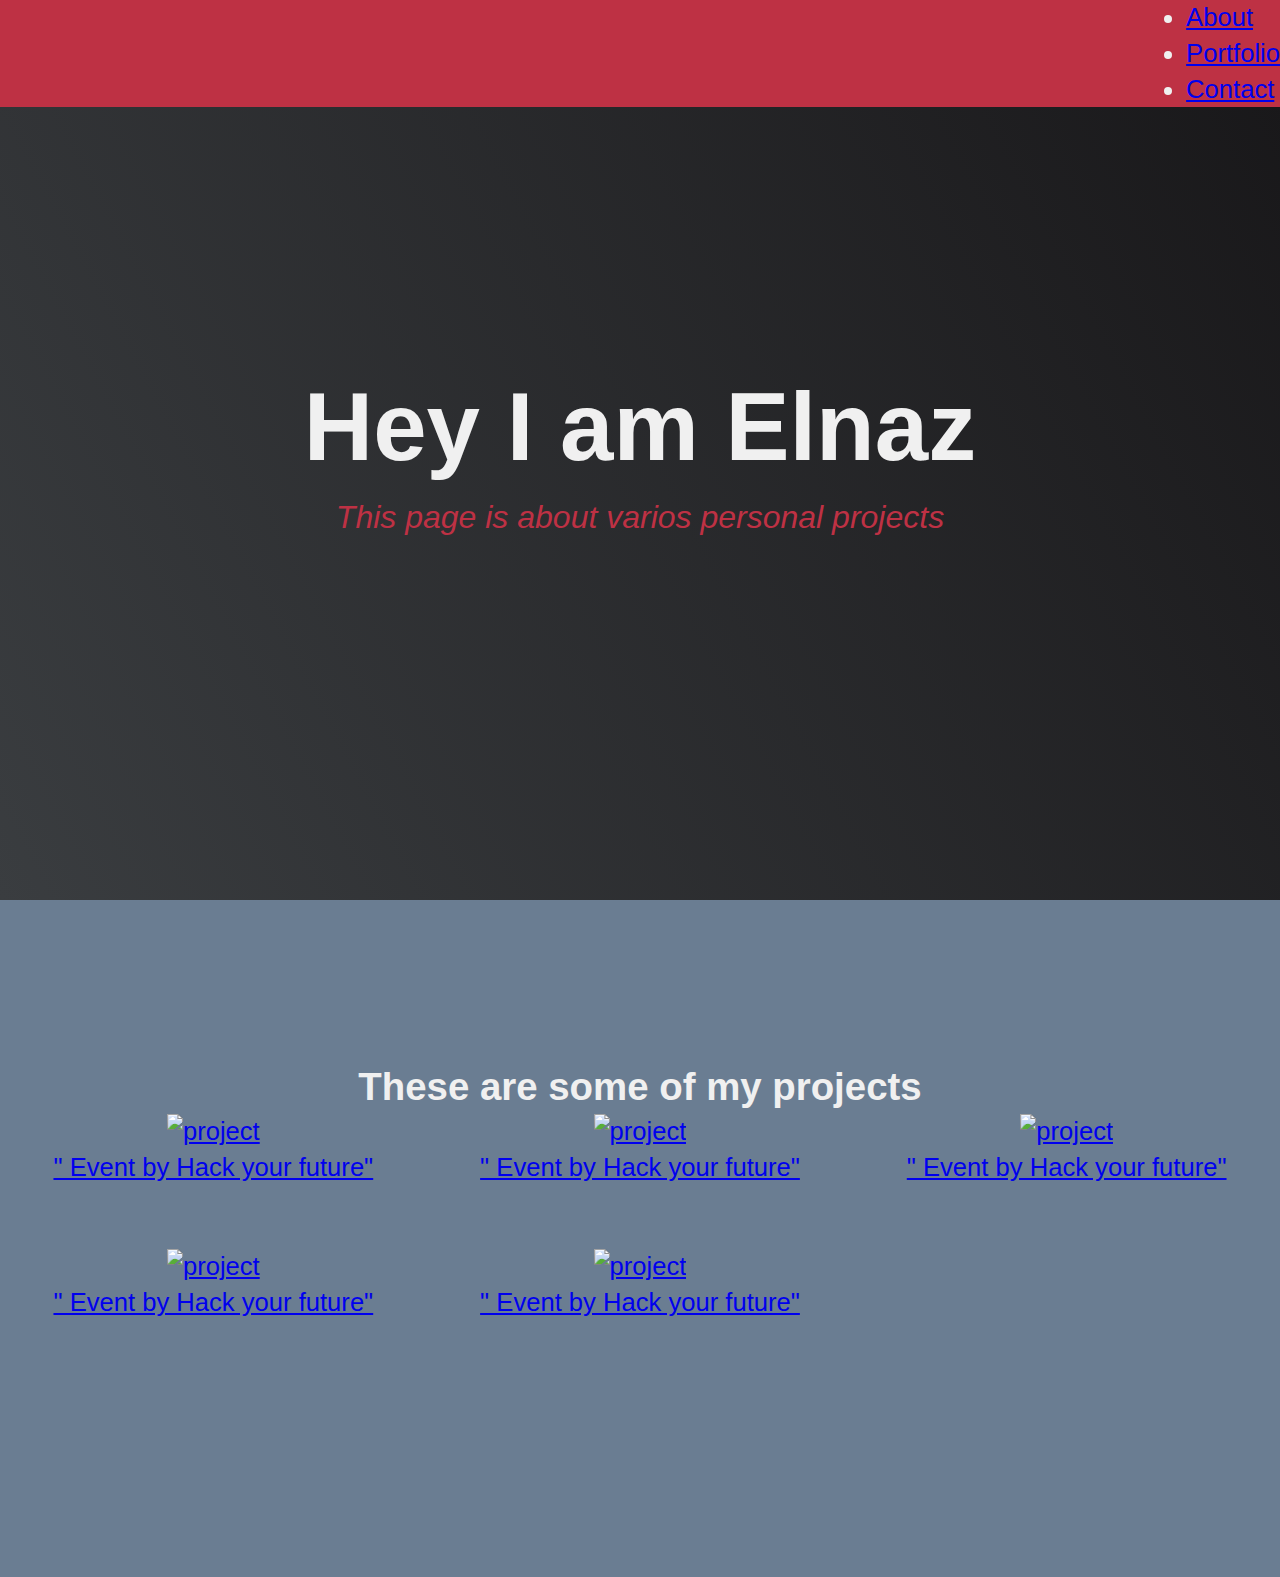
==== Portfolio-webpage/index.html @ bddf99f1 "Updating" ====
<!DOCTYPE html>
<html lang="en">
  <head>
    <meta charset="UTF-8" />
    <link rel="stylesheet" href="./styles.css" />
    <title>My personal web page</title>
    <meta name="viewport" content="width=device-width, initial-scale=1.0" />
  </head>
  <body>
    <nav id="navbar" class="nav">
      <ul class="nav-list">
        <li>
          <a href="#welcome-section">About</a>
        </li>
        <li>
          <a href="#projects">Portfolio</a>
        </li>
        <li>
          <a href="#contacts">Contact</a>
        </li>
      </ul>
    </nav>
    <section id="welcome-section" class="welcome-section">
      <h1>Hey I am Elnaz</h1>
      <p>This page is about varios personal projects</p>
    </section>
    <section id="projects" class="projects">
      <h2 class="projects-section-header">These are some of my projects</h2>
      <div class="project-grid">
        <a href="https://codepen.io/Elnaz-Talebi/full/MWNXJEy" target="_blank" class="project project-tile">
          <img class="project-image" src="https://raw.githubusercontent.com/Elnaz-Talebi/lessons/refs/heads/main/Porfolio-webpage/first-portfolio-page.JPG" alt="project">
          <p class="project-title">
            <span class="">" Event by Hack your future"</span>
          </p>
        </a>
        <a href="https://codepen.io/Elnaz-Talebi/full/MWNXJEy" target="_blank" class="project project-tile">
          <img class="project-image" src="https://raw.githubusercontent.com/Elnaz-Talebi/lessons/refs/heads/main/Porfolio-webpage/first-portfolio-page.JPG" alt="project">
          <p class="project-title">
            <span class="">" Event by Hack your future"</span>
          </p>
        </a>
        <a href="https://codepen.io/Elnaz-Talebi/full/MWNXJEy" target="_blank" class="project project-tile">
          <img class="project-image" src="https://raw.githubusercontent.com/Elnaz-Talebi/lessons/refs/heads/main/Porfolio-webpage/first-portfolio-page.JPG" alt="project">
          <p class="project-title">
            <span class="">" Event by Hack your future"</span>
          </p>
        </a>
        <a href="https://codepen.io/Elnaz-Talebi/full/MWNXJEy" target="_blank" class="project project-tile">
          <img class="project-image" src="https://raw.githubusercontent.com/Elnaz-Talebi/lessons/refs/heads/main/Porfolio-webpage/first-portfolio-page.JPG" alt="project">
          <p class="project-title">
            <span class="">" Event by Hack your future"</span>
          </p>
        </a>
        <a href="https://codepen.io/Elnaz-Talebi/full/MWNXJEy" target="_blank" class="project project-tile">
          <img class="project-image" src="https://raw.githubusercontent.com/Elnaz-Talebi/lessons/refs/heads/main/Porfolio-webpage/first-portfolio-page.JPG" alt="project">
          <p class="project-title">
            <span class="">" Event by Hack your future"</span>
          </p>
        </a>

      </div>
      <a href="https://codepen.io/Elnaz-Talebi" class="button btn-show-all" target="_blank"></a>
    </section>
    <section id="contacts" class="contacts"></section>
    <footer></footer>
  </body>
</html>
---- Portfolio-webpage/styles.css ----
:root {
    --main-red: #be3144;
    --main-gray: #303841;
    --main-lightgray: #6a7d92;
    --main-white: #f0f0f0;
  }
  * {
    margin: 0;
    padding: 0;
  }
  
  body {
    font-family: sans-serif;
    font-size: 1.6rem;
    font-weight: 400;
    line-height: 1.4;
    color: var(--main-white);
  }
  
  #navbar {
    position: fixed;
    top: 0;
    left: 0;
  }
  
  .nav {
    display: flex;
    justify-content: flex-end;
  
    width: 100%;
    background: var(--main-red);
  }
  .welcome-section {
    display: flex;
    flex-direction: column;
    justify-content: center;
    align-items: center;
    width: 100%;
    height: 100vh;
    background-color: #000;
    background-image: linear-gradient(62deg, #3a3d40 0%, #181719 100%);
  }
  h1 {
    font-size: 6rem;
  }
  h1, h2 {
    font-weight: 700;
    text-align: center;
  }
  .welcome-section > p {
    font-size: 2rem;
    color: var(--main-red);
    font-style: italic;
    font-weight: 200;
    text-align: center;
  }
  .projects {
    text-align: center;
    padding: 10rem 2rem;
    background: var(--main-lightgray);
  }
  .project-grid {
    display: grid;
    grid-template-columns: repeat(auto-fit, minmax(320px, 1fr));
    grid-gap: 4rem;
    width: 100%;
    max-width: 1280px;
    margin: 0 auto;
    margin-bottom: 6rem;

  }
  
  
  @media only screen and (max-width: 500px) {
    nav ul {
      text-align: center;
    }
    nav ul li {
      margin: 20px;
    }
    .project {
      margin: 40px 0;
    }
  }
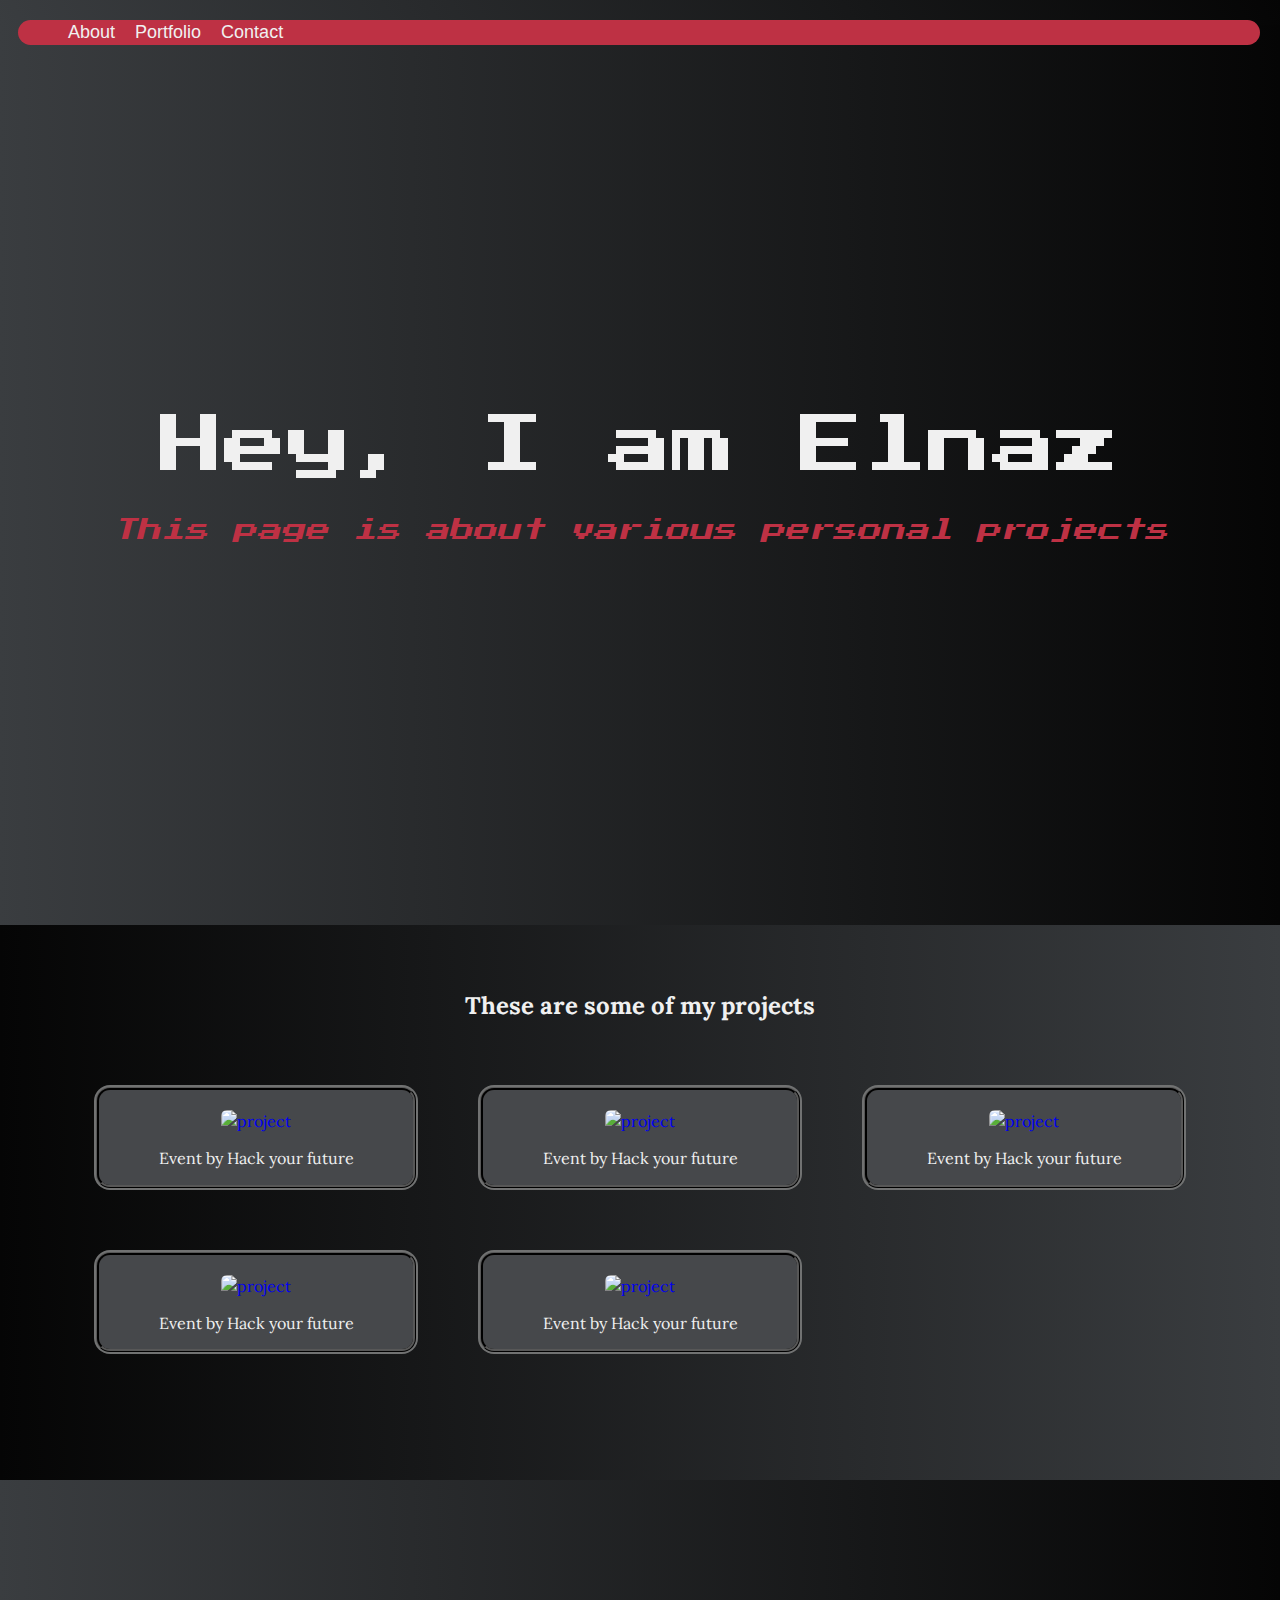
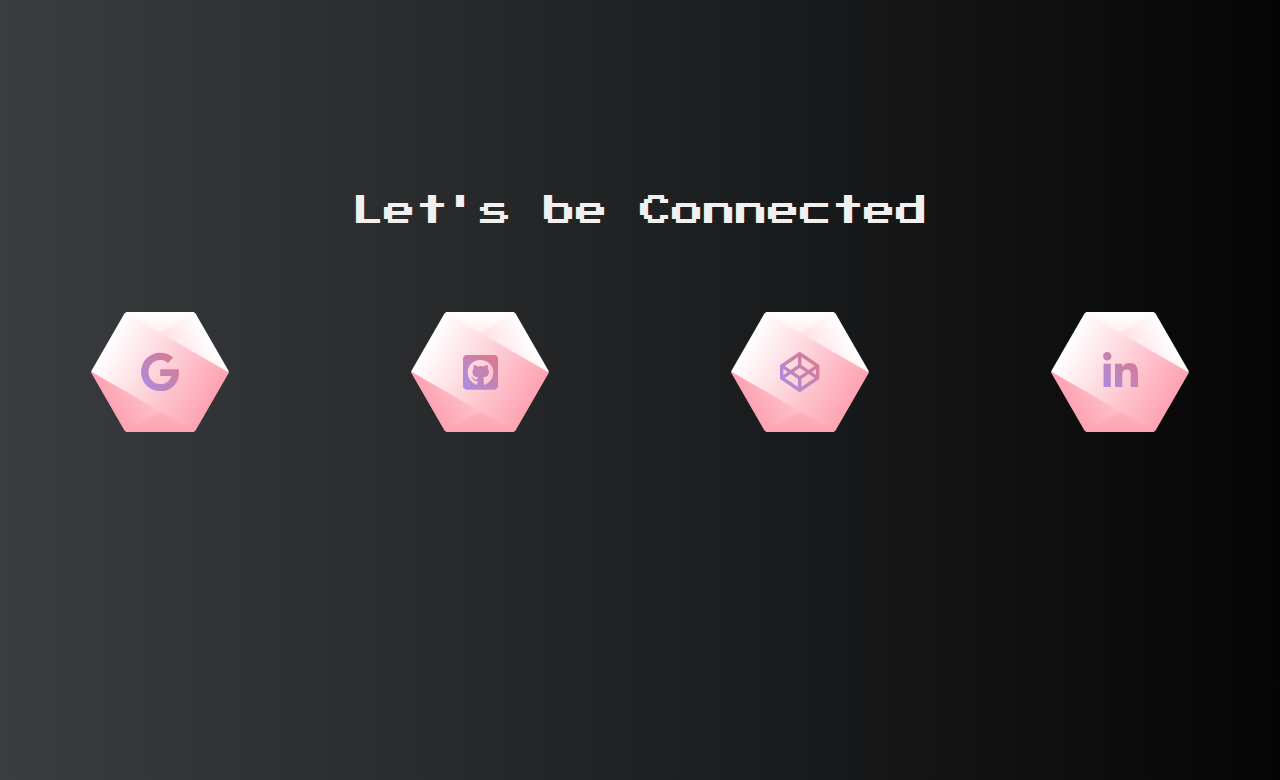
==== commit b429ec17: "Project update" ====
--- a/Portfolio-webpage/index.html
+++ b/Portfolio-webpage/index.html
@@ -3,11 +3,16 @@
   <head>
     <meta charset="UTF-8" />
     <link rel="stylesheet" href="./styles.css" />
+    <link rel="preconnect" href="https://fonts.googleapis.com">
+    <link rel="preconnect" href="https://fonts.gstatic.com" crossorigin>
+    <link href="https://fonts.googleapis.com/css2?family=Lora:ital,wght@0,400..700;1,400..700&family=Press+Start+2P&display=swap" rel="stylesheet">
+    <link rel="stylesheet" href="https://cdnjs.cloudflare.com/ajax/libs/font-awesome/5.8.2/css/all.min.css" crossorigin="anonymous">
     <title>My personal web page</title>
     <meta name="viewport" content="width=device-width, initial-scale=1.0" />
   </head>
   <body>
-    <nav id="navbar" class="nav">
+    <div class="nav-container">
+    <nav class="navbar">
       <ul class="nav-list">
         <li>
           <a href="#welcome-section">About</a>
@@ -20,48 +25,69 @@
         </li>
       </ul>
     </nav>
+    </div>
     <section id="welcome-section" class="welcome-section">
-      <h1>Hey I am Elnaz</h1>
-      <p>This page is about varios personal projects</p>
+      <h1>Hey, I am Elnaz</h1>
+      <br>
+      <p>This page is about various personal projects</p>
     </section>
     <section id="projects" class="projects">
       <h2 class="projects-section-header">These are some of my projects</h2>
       <div class="project-grid">
-        <a href="https://codepen.io/Elnaz-Talebi/full/MWNXJEy" target="_blank" class="project project-tile">
-          <img class="project-image" src="https://raw.githubusercontent.com/Elnaz-Talebi/lessons/refs/heads/main/Porfolio-webpage/first-portfolio-page.JPG" alt="project">
-          <p class="project-title">
-            <span class="">" Event by Hack your future"</span>
-          </p>
+        <a href="https://codepen.io/Elnaz-Talebi/full/MWNXJEy" target="_blank" class="project-box">
+          <img class="project-image" src="https://raw.githubusercontent.com/Elnaz-Talebi/lessons/refs/heads/main/Portfolio-webpage/first-project-picture.JPG" alt="project">
+          <p>Event by Hack your future</p>
         </a>
-        <a href="https://codepen.io/Elnaz-Talebi/full/MWNXJEy" target="_blank" class="project project-tile">
-          <img class="project-image" src="https://raw.githubusercontent.com/Elnaz-Talebi/lessons/refs/heads/main/Porfolio-webpage/first-portfolio-page.JPG" alt="project">
-          <p class="project-title">
-            <span class="">" Event by Hack your future"</span>
-          </p>
+        <a href="https://codepen.io/Elnaz-Talebi/full/MWNXJEy" target="_blank" class="project-box">
+          <img class="project-image" src="https://raw.githubusercontent.com/Elnaz-Talebi/lessons/refs/heads/main/Portfolio-webpage/first-project-picture.JPG" alt="project">
+          <p>Event by Hack your future</p>
         </a>
-        <a href="https://codepen.io/Elnaz-Talebi/full/MWNXJEy" target="_blank" class="project project-tile">
-          <img class="project-image" src="https://raw.githubusercontent.com/Elnaz-Talebi/lessons/refs/heads/main/Porfolio-webpage/first-portfolio-page.JPG" alt="project">
-          <p class="project-title">
-            <span class="">" Event by Hack your future"</span>
-          </p>
+        <a href="https://codepen.io/Elnaz-Talebi/full/MWNXJEy" target="_blank" class="project-box">
+          <img class="project-image" src="https://raw.githubusercontent.com/Elnaz-Talebi/lessons/refs/heads/main/Portfolio-webpage/first-project-picture.JPG" alt="project">
+          <p>Event by Hack your future</p>
         </a>
-        <a href="https://codepen.io/Elnaz-Talebi/full/MWNXJEy" target="_blank" class="project project-tile">
-          <img class="project-image" src="https://raw.githubusercontent.com/Elnaz-Talebi/lessons/refs/heads/main/Porfolio-webpage/first-portfolio-page.JPG" alt="project">
-          <p class="project-title">
-            <span class="">" Event by Hack your future"</span>
-          </p>
+        <a href="https://codepen.io/Elnaz-Talebi/full/MWNXJEy" target="_blank" class="project-box">
+          <img class="project-image" src="https://raw.githubusercontent.com/Elnaz-Talebi/lessons/refs/heads/main/Portfolio-webpage/first-project-picture.JPG" alt="project">
+          <p>Event by Hack your future</p>
         </a>
-        <a href="https://codepen.io/Elnaz-Talebi/full/MWNXJEy" target="_blank" class="project project-tile">
-          <img class="project-image" src="https://raw.githubusercontent.com/Elnaz-Talebi/lessons/refs/heads/main/Porfolio-webpage/first-portfolio-page.JPG" alt="project">
-          <p class="project-title">
-            <span class="">" Event by Hack your future"</span>
-          </p>
+        <a href="https://codepen.io/Elnaz-Talebi/full/MWNXJEy" target="_blank" class="project-box">
+          <img class="project-image" src="https://raw.githubusercontent.com/Elnaz-Talebi/lessons/refs/heads/main/Portfolio-webpage/first-project-picture.JPG" alt="project">
+          <p>Event by Hack your future</p>
         </a>
 
       </div>
       <a href="https://codepen.io/Elnaz-Talebi" class="button btn-show-all" target="_blank"></a>
     </section>
     <section id="contacts" class="contacts"></section>
-    <footer></footer>
+    <footer class="footer-section">
+      <h2>Let's be Connected</h2>
+      <br>
+     <div class="icon">
+      <div class="hexagon-wrapper">
+        <div class="hexagon">
+          <i class="fab fa-google"></i>
+        </div>
+      </div>
+      <div class="hexagon-wrapper">
+        <div class="hexagon">
+          <i class="fab fa-github-square"></i>
+        </div>
+      </div>
+      <div class="hexagon-wrapper">
+        <div class="hexagon">
+          <i class="fab fa-codepen"></i>
+        </div>
+      </div>
+      <div class="hexagon-wrapper">
+        <div class="hexagon">
+          <i class="fab fa-linkedin-in"></i>
+        </div>
+      </div>
+      <div> 
+      </div>
+      <div> 
+      </div>
+     </div>
+    </footer>
   </body>
-</html>+</html>
--- a/Portfolio-webpage/styles.css
+++ b/Portfolio-webpage/styles.css
@@ -1,84 +1,233 @@
 :root {
     --main-red: #be3144;
     --main-gray: #303841;
-    --main-lightgray: #6a7d92;
+    --main-lightgray: #0d2746;
     --main-white: #f0f0f0;
   }
   * {
     margin: 0;
-    padding: 0;
+   
   }
   
   body {
     font-family: sans-serif;
-    font-size: 1.6rem;
     font-weight: 400;
     line-height: 1.4;
     color: var(--main-white);
   }
-  
-  #navbar {
-    position: fixed;
-    top: 0;
-    left: 0;
-  }
-  
-  .nav {
+  .nav-container {
+    background-image: linear-gradient(62deg, #3a3d40 0%, #050505 100%);
+  }
+  
+  .navbar {
+    position:relative;
+    top: 20px;
+    left: 1em; 
+    border-radius: 14px;
+    justify-content: inherit;
+    font-size: 18px;
+    width:97%;
+    background: var(--main-red);  
+  }
+
+  .nav-list{
     display: flex;
-    justify-content: flex-end;
-  
-    width: 100%;
-    background: var(--main-red);
-  }
+    li {
+      list-style-type: none;
+    }
+  }
+
+  .nav-list li > a {
+    color: inherit;
+    text-decoration: none;
+    padding: 10px;
+  }
+
   .welcome-section {
     display: flex;
     flex-direction: column;
     justify-content: center;
-    align-items: center;
     width: 100%;
     height: 100vh;
     background-color: #000;
-    background-image: linear-gradient(62deg, #3a3d40 0%, #181719 100%);
-  }
-  h1 {
-    font-size: 6rem;
-  }
-  h1, h2 {
-    font-weight: 700;
-    text-align: center;
-  }
+    background-image: linear-gradient(90deg, #3a3d40 0%, #050505 100%);
+
+    h1 {
+      font-family: "Press Start 2P", serif;
+      font-style: normal;
+      font-weight: 400;
+      text-align: center;
+      font-size: 4rem;
+      
+    }
+  }
+
   .welcome-section > p {
-    font-size: 2rem;
+    font-family: "Press Start 2P", serif;
+    font-size: 1.5rem;
     color: var(--main-red);
     font-style: italic;
     font-weight: 200;
     text-align: center;
   }
+
   .projects {
+    font-family: "Lora", serif;
     text-align: center;
-    padding: 10rem 2rem;
-    background: var(--main-lightgray);
-  }
+    padding: 4rem 1rem;
+    background-color: #000;
+    background-image: linear-gradient(270deg, #3a3d40 0%, #050505 100%);
+
+    h2 {
+      font-family: "Lora", serif;
+      font-weight: 700;
+      text-align: center;
+    } 
+  }
+
   .project-grid {
     display: grid;
-    grid-template-columns: repeat(auto-fit, minmax(320px, 1fr));
+    grid-template-columns: repeat(3, 1fr);
+    justify-content: center;
     grid-gap: 4rem;
-    width: 100%;
-    max-width: 1280px;
-    margin: 0 auto;
-    margin-bottom: 6rem;
-
-  }
-  
-  
-  @media only screen and (max-width: 500px) {
-    nav ul {
-      text-align: center;
-    }
-    nav ul li {
-      margin: 20px;
-    }
-    .project {
-      margin: 40px 0;
+    margin-left: 80px;
+    margin-right: 80px;
+    padding: 4rem 0;
+    
+  }
+  .project-box {
+    background-color: #46484b;
+    padding-top: 20px;
+    padding-left: 20px;
+    padding-right: 20px;
+    text-decoration: none;
+    border-radius: 14px;
+    border:#030303;
+    border-width: 3px;
+    border-style:ridge;
+    box-shadow: 0 0 0 2px #717272;
+    height: fit-content;
+    
+    p {
+      padding: 15px;
+      color: var(--main-white); 
+    }
+    p:hover{
+      color: #fabec5; 
+    }
+  }
+  
+ .project-image {
+  height: calc(100% - 6.8rem);
+  width: 100%;
+  border-radius: 6px;
+ }
+
+ .footer-section {
+  display: flex;
+  flex-direction: column;
+  justify-content: center;
+  width: 100%;
+  height: 100vh;
+  background-color: #000;
+  background-image: linear-gradient(90deg, #3a3d40 0%, #050505 100%);
+
+
+
+
+  h2 {
+    font-family: "Press Start 2P", serif;
+    font-style: normal;
+    font-weight: 250;
+    text-align: center;
+    font-size: 2rem;
+    margin-bottom: 1rem; 
+  }
+
+  
+ 
+}
+.icon {
+  display: flex;
+  flex-direction: row;
+  overflow: hidden;
+  
+  flex-wrap: wrap;
+  justify-content: space-evenly;
+  align-items: center;
+}
+
+.hexagon-wrapper {
+  margin: auto;
+  display: flex;
+  text-align: initial;
+  width: 200px;
+  height: 200px;
+  cursor: pointer;
+}
+
+.hexagon {
+  position: relative;
+  width: 34%;
+  height: 60%;
+  margin: auto;
+  color: white;
+  background: linear-gradient(-180deg, white, #fda3b2);
+  display: flex;
+  align-content: center;
+  justify-content: center;
+  transition: 0.5s;
+}
+
+.hexagon i {
+  z-index: 1;
+  margin: auto;
+  font-size: 40px;
+  color: transparent;
+  background: linear-gradient(45deg, #a58fe9, #e37682);
+  background-clip: text;
+  -webkit-background-clip: text;
+}
+
+.hexagon:before,
+.hexagon:after {
+  position: absolute;
+  content: "";
+  background: inherit;
+  height: 100%;
+  width: 100%;
+  border-radius: 0;
+  transition: 0.5s;
+  transform-origin: center;
+}
+.hexagon:before {
+  transform: rotateZ(60deg);
+}
+.hexagon:after {
+  transform: rotateZ(-60deg);
+}
+.hexagon:hover {
+  border-radius: 50px;
+  transition: 0.5s;
+}
+.hexagon:hover:before {
+  border-radius: 50px;
+  transition: 0.5s;
+}
+.hexagon:hover:after {
+  border-radius: 50px;
+  transition: 0.5s;
+}
+
+
+  
+  @media only screen and (max-width: 700px) {
+  
+    .navbar {
+      left: 0.5em; 
+    }
+ 
+    .project-grid {
+      grid-template-columns: repeat(1, 1fr) !important;
     }
   }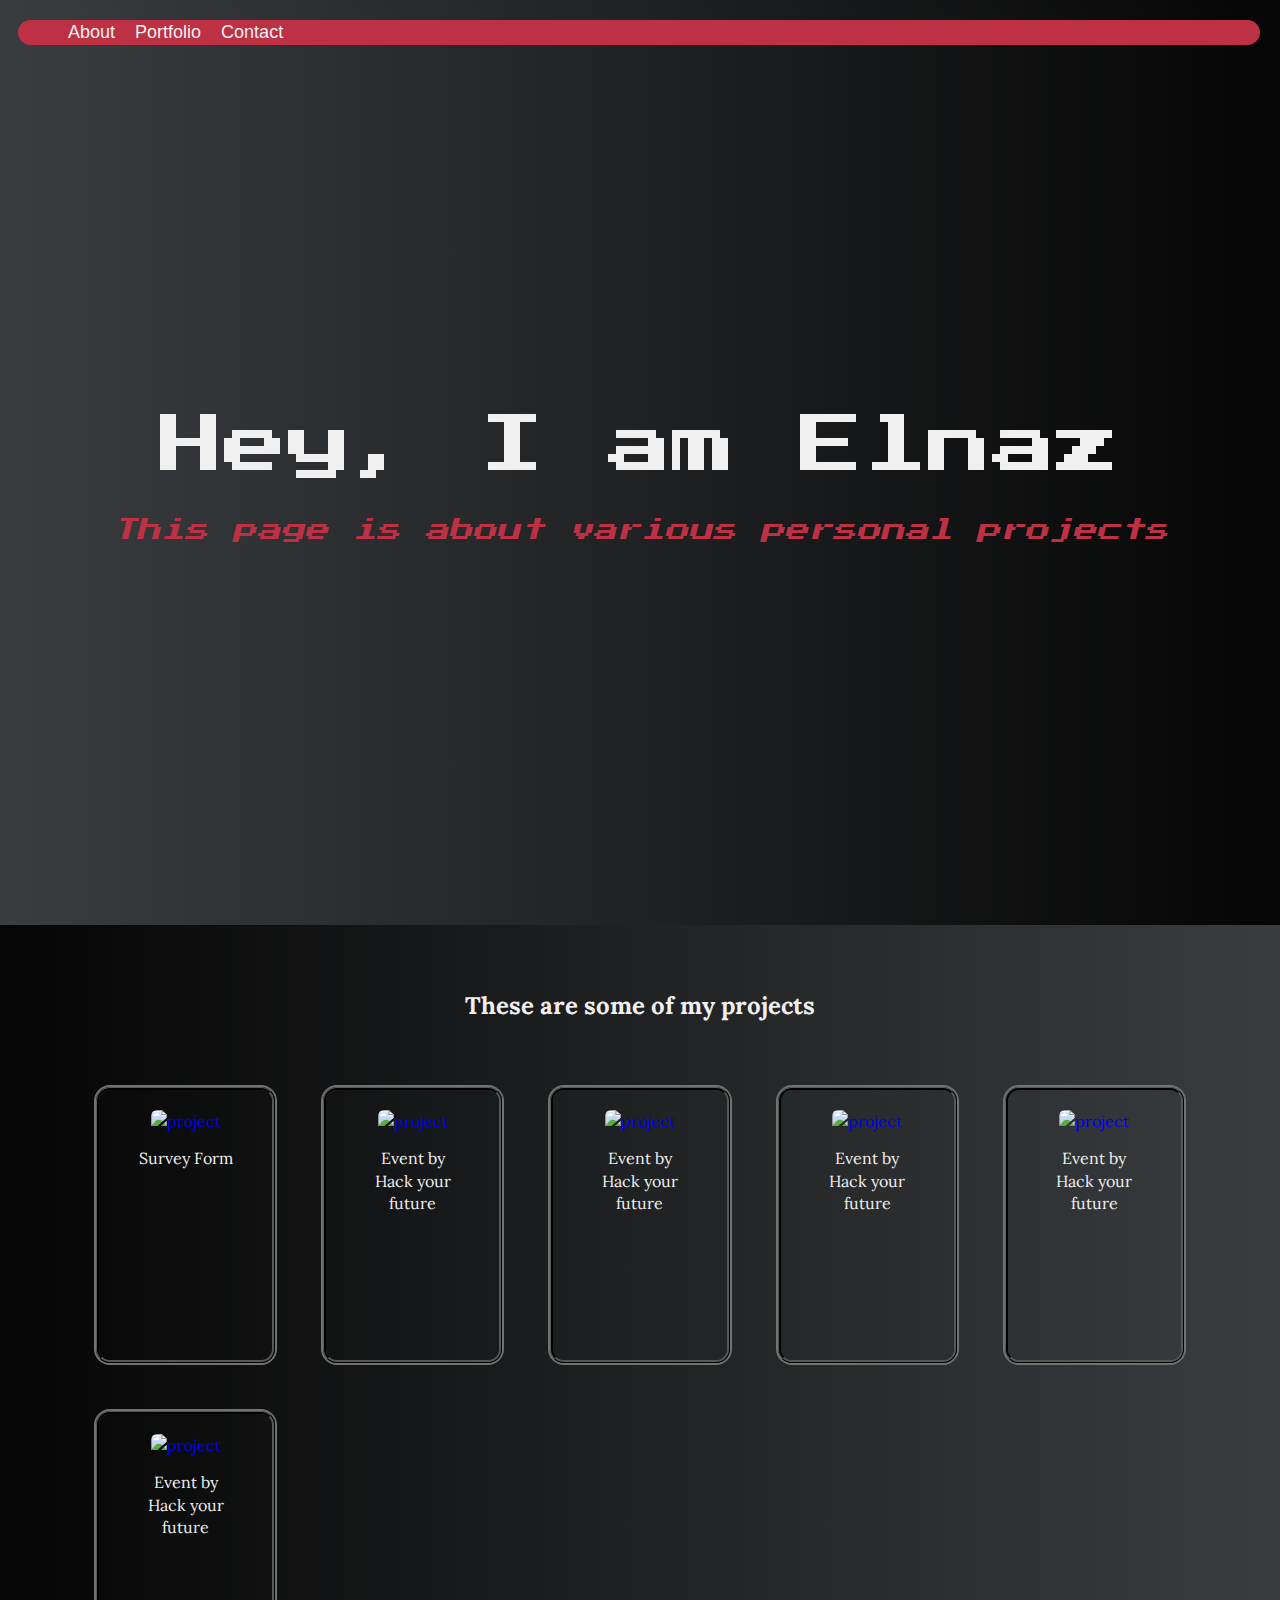
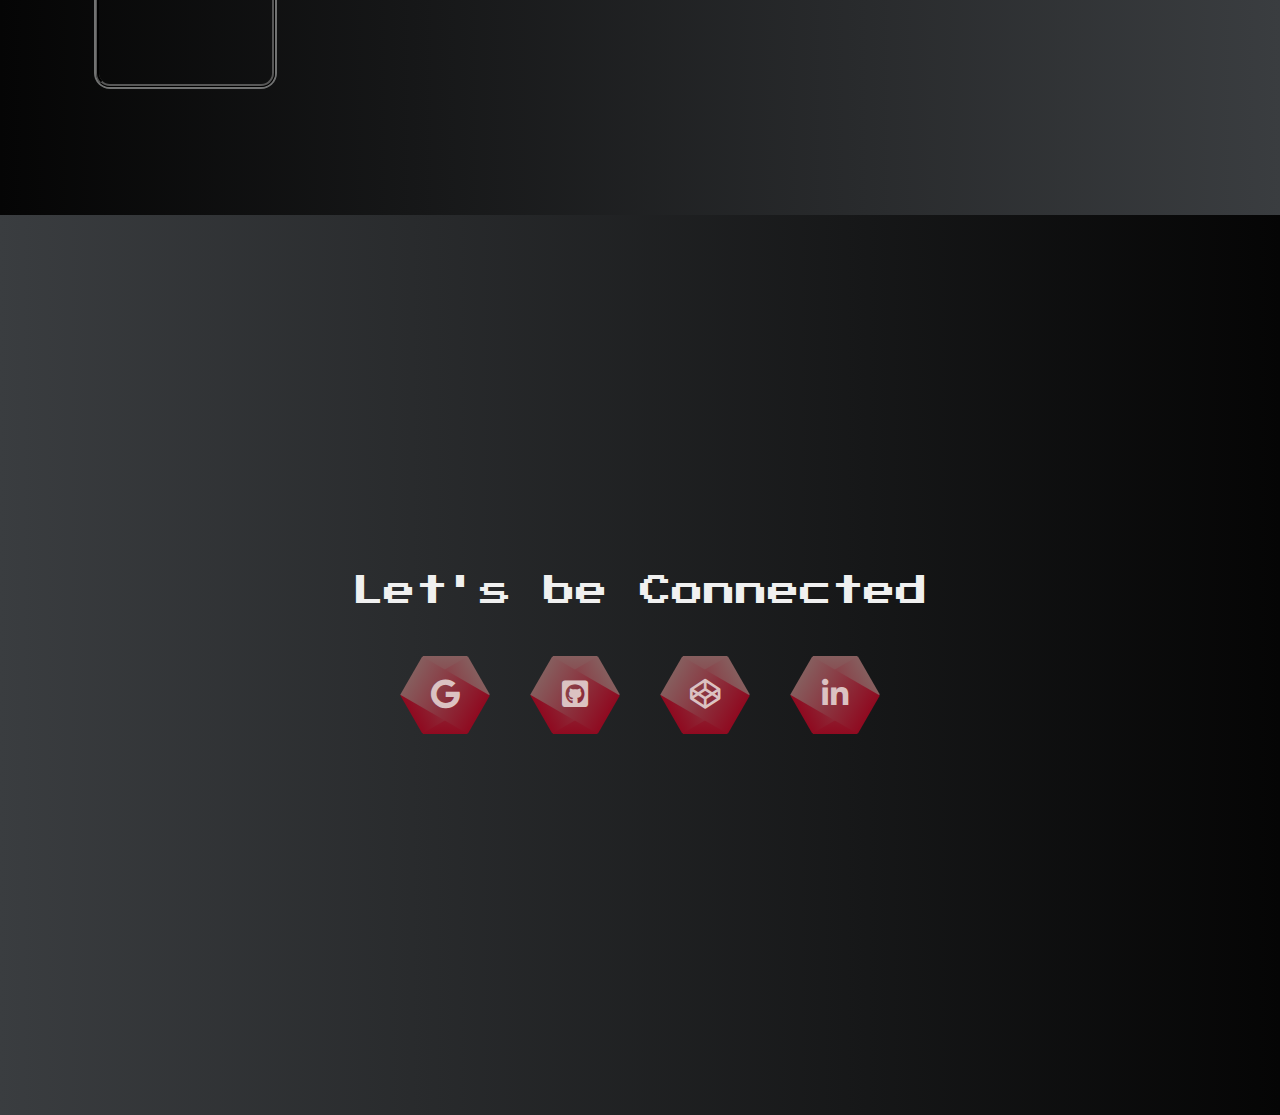
==== commit d8105591: "update code" ====
--- a/Portfolio-webpage/index.html
+++ b/Portfolio-webpage/index.html
@@ -7,7 +7,7 @@
     <link rel="preconnect" href="https://fonts.gstatic.com" crossorigin>
     <link href="https://fonts.googleapis.com/css2?family=Lora:ital,wght@0,400..700;1,400..700&family=Press+Start+2P&display=swap" rel="stylesheet">
     <link rel="stylesheet" href="https://cdnjs.cloudflare.com/ajax/libs/font-awesome/5.8.2/css/all.min.css" crossorigin="anonymous">
-    <title>My personal web page</title>
+    <title>Elnaz Talebi portfolio web page</title>
     <meta name="viewport" content="width=device-width, initial-scale=1.0" />
   </head>
   <body>
@@ -34,6 +34,10 @@
     <section id="projects" class="projects">
       <h2 class="projects-section-header">These are some of my projects</h2>
       <div class="project-grid">
+        <a href="https://codepen.io/Elnaz-Talebi/pen/XJrqNOE" target="_blank" class="project-box">
+          <img class="project-image" src="https://raw.githubusercontent.com/Elnaz-Talebi/lessons/refs/heads/main/Survey-form/Survey-form-picture.JPG" alt="project">
+          <p>Survey Form</p>
+        </a>
         <a href="https://codepen.io/Elnaz-Talebi/full/MWNXJEy" target="_blank" class="project-box">
           <img class="project-image" src="https://raw.githubusercontent.com/Elnaz-Talebi/lessons/refs/heads/main/Portfolio-webpage/first-project-picture.JPG" alt="project">
           <p>Event by Hack your future</p>
@@ -60,34 +64,47 @@
     </section>
     <section id="contacts" class="contacts"></section>
     <footer class="footer-section">
+      <div>
       <h2>Let's be Connected</h2>
-      <br>
+      </div>
      <div class="icon">
       <div class="hexagon-wrapper">
         <div class="hexagon">
-          <i class="fab fa-google"></i>
+          <a href="mailto:nel.nazi@gmail.com" target="_blank">
+           <i class="fab fa-google"></i>
+          </a>
         </div>
       </div>
       <div class="hexagon-wrapper">
         <div class="hexagon">
+          <a href="https://github.com/Elnaz-Talebi" target="_blank">
           <i class="fab fa-github-square"></i>
+        </a>
         </div>
       </div>
       <div class="hexagon-wrapper">
         <div class="hexagon">
+          <a href="https://codepen.io/Elnaz-Talebi" target="_blank">
           <i class="fab fa-codepen"></i>
+          </a>
         </div>
       </div>
       <div class="hexagon-wrapper">
         <div class="hexagon">
+          <a href="https://www.linkedin.com/in/elnaz-talebi/" target="_blank">
           <i class="fab fa-linkedin-in"></i>
+          </a>
         </div>
       </div>
-      <div> 
-      </div>
-      <div> 
-      </div>
      </div>
+     <!-- <div class="connection">
+      <form id="connection-form">
+        <fieldset >
+          <label id="name-label" for="name-label">Enter full name: <input id="name" name="name-label" type="text" placeholder="Enter your full name here" required/></label>
+          <br>
+          <label id="email-label" for="email-label">Email: <input id="email" name="email-label" type="email" placeholder="Enter your email" required/></label>
+        </fieldset>
+     </div> -->
     </footer>
   </body>
 </html>
--- a/Portfolio-webpage/styles.css
+++ b/Portfolio-webpage/styles.css
@@ -6,7 +6,6 @@
   }
   * {
     margin: 0;
-   
   }
   
   body {
@@ -87,16 +86,16 @@
 
   .project-grid {
     display: grid;
-    grid-template-columns: repeat(3, 1fr);
+    grid-template-columns: repeat(5, 1fr);
     justify-content: center;
-    grid-gap: 4rem;
+    grid-gap: 3rem;
     margin-left: 80px;
     margin-right: 80px;
     padding: 4rem 0;
     
   }
   .project-box {
-    background-color: #46484b;
+    /* background-color: #46484b; */
     padding-top: 20px;
     padding-left: 20px;
     padding-right: 20px;
@@ -106,7 +105,9 @@
     border-width: 3px;
     border-style:ridge;
     box-shadow: 0 0 0 2px #717272;
-    height: fit-content;
+    height: fit-content; 
+   
+    min-height: 250px;
     
     p {
       padding: 15px;
@@ -131,8 +132,6 @@
   height: 100vh;
   background-color: #000;
   background-image: linear-gradient(90deg, #3a3d40 0%, #050505 100%);
-
-
 
 
   h2 {
@@ -142,27 +141,26 @@
     text-align: center;
     font-size: 2rem;
     margin-bottom: 1rem; 
-  }
-
-  
- 
-}
+  } 
+}
+
+
 .icon {
   display: flex;
   flex-direction: row;
   overflow: hidden;
   
   flex-wrap: wrap;
-  justify-content: space-evenly;
+  justify-content: center;
   align-items: center;
 }
 
 .hexagon-wrapper {
-  margin: auto;
+  
   display: flex;
   text-align: initial;
-  width: 200px;
-  height: 200px;
+  width: 130px;
+  height: 130px;
   cursor: pointer;
 }
 
@@ -171,20 +169,20 @@
   width: 34%;
   height: 60%;
   margin: auto;
-  color: white;
-  background: linear-gradient(-180deg, white, #fda3b2);
+  color: rgb(68, 67, 67);
+  background: linear-gradient(-180deg, rgb(134, 94, 94), #8f0a20);
   display: flex;
   align-content: center;
   justify-content: center;
   transition: 0.5s;
 }
 
-.hexagon i {
+.hexagon a {
   z-index: 1;
   margin: auto;
-  font-size: 40px;
-  color: transparent;
-  background: linear-gradient(45deg, #a58fe9, #e37682);
+  font-size: 30px;
+  color: rgb(219, 194, 194);
+  /* background: linear-gradient(45deg, #a0425a, #640c17); */
   background-clip: text;
   -webkit-background-clip: text;
 }
@@ -220,6 +218,19 @@
 }
 
 
+/* .connection {
+  display: flex;
+  flex-direction: column-reverse;
+  margin-left: 20rem ;
+  margin-right: 20rem ; 
+  
+
+  form{
+    margin-top: 7rem;
+  }
+} */
+
+
   
   @media only screen and (max-width: 700px) {
   
@@ -230,4 +241,6 @@
     .project-grid {
       grid-template-columns: repeat(1, 1fr) !important;
     }
+
+   
   }